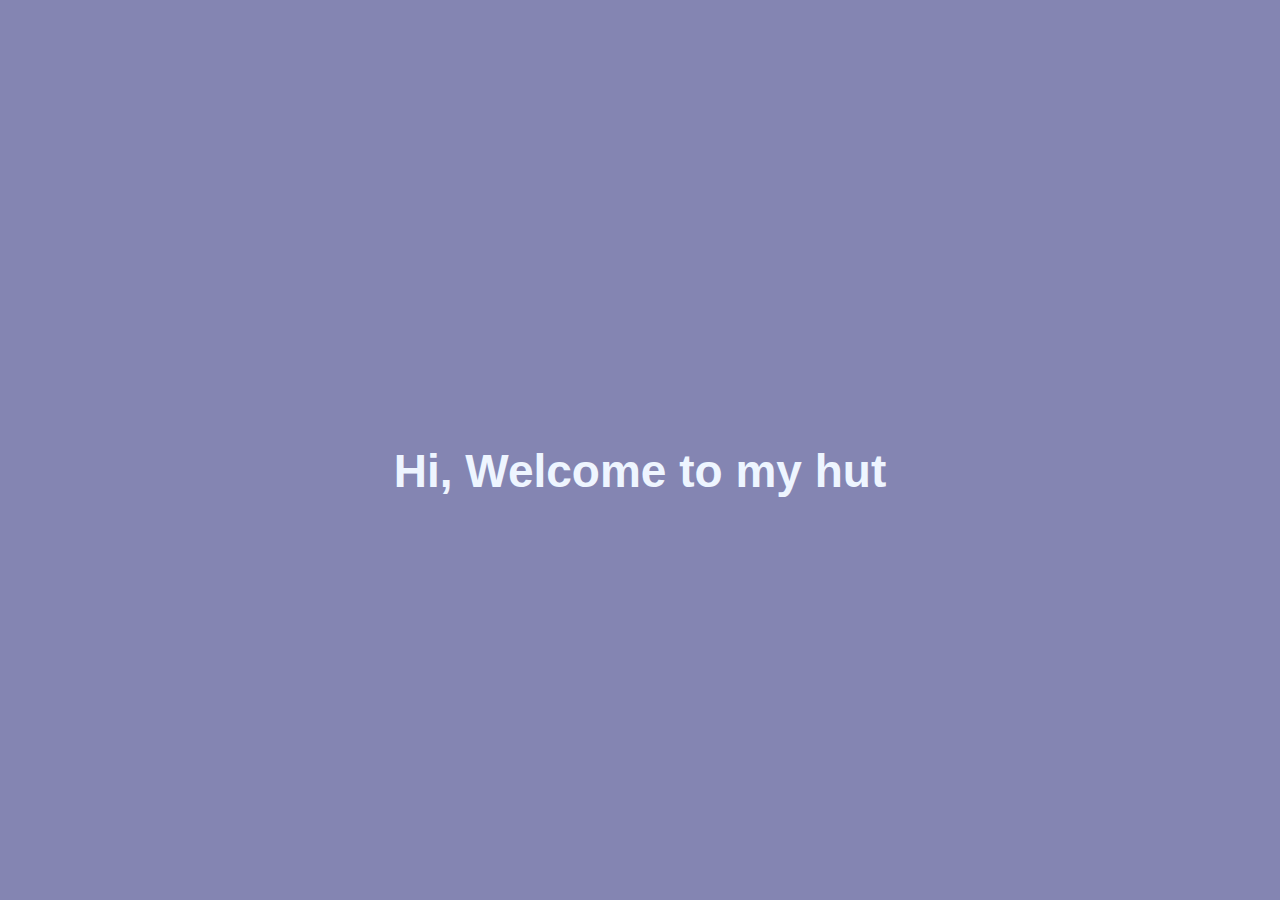
==== index.html @ 17c66dd8 "first commit" ====
<!DOCTYPE html>
<html lang="en">
<head>
    <meta charset="UTF-8">
    <meta name="viewport" content="width=device-width, initial-scale=1.0">
    <title>Document</title>
    <style>
        h1 {position: absolute;  
            top: 50%;
            left: 50%;
            transform: translate(-50%, -50%);
        }
        
        body {
            background-color: rgb(132,133,178);
        }

        a {
            text-decoration: none;
            color: rgb(238, 245, 255);
            font-family: 'Franklin Gothic Medium', 'Arial Narrow', Arial, sans-serif;
            font-size: 46px;
            text-shadow: 0px 0px 20px 1px rgba(0, 0, 0,.5);
        }

        a:hover {
            font-size: 48px;
            color: rgb(154,216,254);
            transition: all .5s ease-in-out;
        }
    </style>
</head>
<body>
    <h1><a href="cv.html">Hi, Welcome to my hut</a></h1>
</body>
</html>
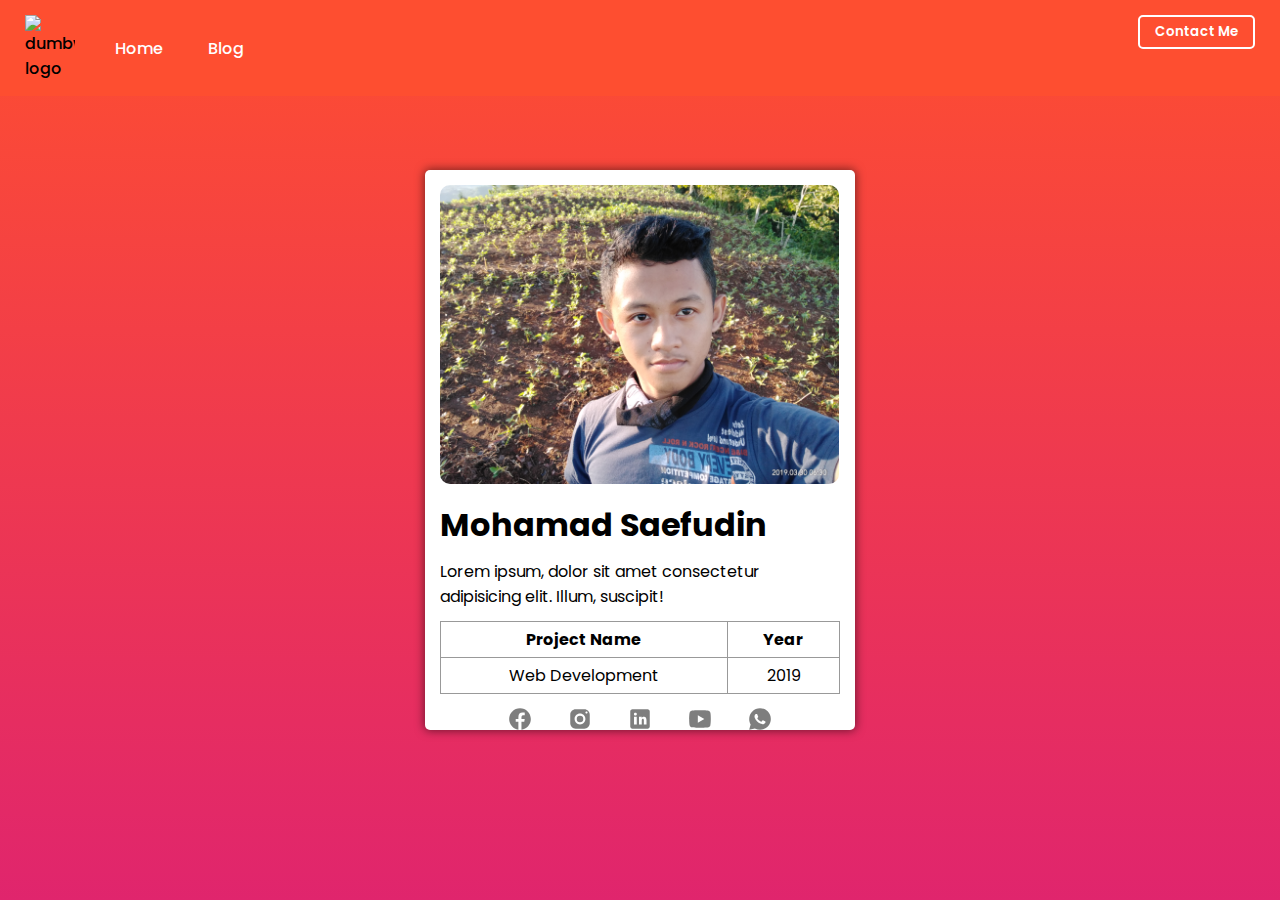
==== commit 06fecd6a: "update nav & form" ====
--- a/index.html
+++ b/index.html
@@ -1,36 +1,84 @@
 <!DOCTYPE html>
 <html lang="en">
+
 <head>
     <meta charset="UTF-8">
     <meta name="viewport" content="width=device-width, initial-scale=1.0">
-    <title>Document</title>
-    <style>
-        h1 {position: absolute;  
-            top: 50%;
-            left: 50%;
-            transform: translate(-50%, -50%);
-        }
-        
-        body {
-            background-color: rgb(132,133,178);
-        }
+    <title>my card</title>
+    <link rel="stylesheet" href="assets/css/styles-card.css">
+    <link rel="stylesheet" href="assets/css/styles-nav.css">
+    <link rel="icon" href="https://dumbways.id/assets/images/brandred.png">
+</head>
 
-        a {
-            text-decoration: none;
-            color: rgb(238, 245, 255);
-            font-family: 'Franklin Gothic Medium', 'Arial Narrow', Arial, sans-serif;
-            font-size: 46px;
-            text-shadow: 0px 0px 20px 1px rgba(0, 0, 0,.5);
-        }
+<body>
+    <!-- NAV START -->
+        <nav class="navbar">
+            <div class="menu">
+                <img class="logo" src="https://dumbways.id/assets/images/brandwhite.png" alt="dumbways logo">
+                <ul class="menu-ul">
+                    <li><a href="index.html">Home</a></li>
+                    <li><a href="#">Blog</a></li>
+                </ul>
+            </div>
+            <div>
+                <button class="contact" onclick="window.location.href='html/form.html'">Contact Me</button>
+            </div>
+        </nav>
+    <!-- NAV END -->
 
-        a:hover {
-            font-size: 48px;
-            color: rgb(154,216,254);
-            transition: all .5s ease-in-out;
-        }
-    </style>
-</head>
-<body>
-    <h1><a href="cv.html">Hi, Welcome to my hut</a></h1>
+    <!-- CARD START -->
+    <section class="card">
+        <img class="picture" src="../assets/img/foto.jpg" alt="my picture">
+        <h1 class="head">Mohamad Saefudin</h1>
+        <p class="paragraf">Lorem ipsum, dolor sit amet consectetur adipisicing elit. Illum, suscipit!</p>
+        <table class="table" border="1">
+            <thead>
+                <tr>
+                    <th>Project Name</th>
+                    <th>Year</th>
+                </tr>
+            </thead>
+            <tbody>
+                <tr>
+                    <td>Web Development</td>
+                    <td>2019</td>
+                </tr>
+            </tbody>
+        </table>
+        <ul class="icon">
+            <li class="social"><a href="#"><svg xmlns="http://www.w3.org/2000/svg" x="0px" y="0px" width="60" height="26"
+                        viewBox="0 0 24 24">
+                        <path
+                            d="M12,2C6.477,2,2,6.477,2,12c0,5.013,3.693,9.153,8.505,9.876V14.65H8.031v-2.629h2.474v-1.749 c0-2.896,1.411-4.167,3.818-4.167c1.153,0,1.762,0.085,2.051,0.124v2.294h-1.642c-1.022,0-1.379,0.969-1.379,2.061v1.437h2.995 l-0.406,2.629h-2.588v7.247C18.235,21.236,22,17.062,22,12C22,6.477,17.523,2,12,2z">
+                        </path>
+                    </svg></a></li>
+            <li class="social"><a href="#"><svg xmlns="http://www.w3.org/2000/svg" x="0px" y="0px" width="60" height="26"
+                        viewBox="0 0 24 24">
+                        <path
+                            d="M 8 3 C 5.239 3 3 5.239 3 8 L 3 16 C 3 18.761 5.239 21 8 21 L 16 21 C 18.761 21 21 18.761 21 16 L 21 8 C 21 5.239 18.761 3 16 3 L 8 3 z M 18 5 C 18.552 5 19 5.448 19 6 C 19 6.552 18.552 7 18 7 C 17.448 7 17 6.552 17 6 C 17 5.448 17.448 5 18 5 z M 12 7 C 14.761 7 17 9.239 17 12 C 17 14.761 14.761 17 12 17 C 9.239 17 7 14.761 7 12 C 7 9.239 9.239 7 12 7 z M 12 9 A 3 3 0 0 0 9 12 A 3 3 0 0 0 12 15 A 3 3 0 0 0 15 12 A 3 3 0 0 0 12 9 z">
+                        </path>
+                    </svg></a></li>
+            <li class="social"><a href="#"><svg xmlns="http://www.w3.org/2000/svg" x="0px" y="0px" width="60" height="26"
+                        viewBox="0 0 24 24">
+                        <path
+                            d="M19,3H5C3.895,3,3,3.895,3,5v14c0,1.105,0.895,2,2,2h14c1.105,0,2-0.895,2-2V5C21,3.895,20.105,3,19,3z M9,17H6.477v-7H9 V17z M7.694,8.717c-0.771,0-1.286-0.514-1.286-1.2s0.514-1.2,1.371-1.2c0.771,0,1.286,0.514,1.286,1.2S8.551,8.717,7.694,8.717z M18,17h-2.442v-3.826c0-1.058-0.651-1.302-0.895-1.302s-1.058,0.163-1.058,1.302c0,0.163,0,3.826,0,3.826h-2.523v-7h2.523v0.977 C13.93,10.407,14.581,10,15.802,10C17.023,10,18,10.977,18,13.174V17z">
+                        </path>
+                    </svg></a></li>
+            <li class="social"><a href="#"><svg xmlns="http://www.w3.org/2000/svg" x="0px" y="0px" width="60" height="26"
+                        viewBox="0 0 24 24">
+                        <path
+                            d="M21.582,6.186c-0.23-0.86-0.908-1.538-1.768-1.768C18.254,4,12,4,12,4S5.746,4,4.186,4.418 c-0.86,0.23-1.538,0.908-1.768,1.768C2,7.746,2,12,2,12s0,4.254,0.418,5.814c0.23,0.86,0.908,1.538,1.768,1.768 C5.746,20,12,20,12,20s6.254,0,7.814-0.418c0.861-0.23,1.538-0.908,1.768-1.768C22,16.254,22,12,22,12S22,7.746,21.582,6.186z M10,15.464V8.536L16,12L10,15.464z">
+                        </path>
+                    </svg></a></li>
+            <li class="social"><a href="#"><svg xmlns="http://www.w3.org/2000/svg" x="0px" y="0px" width="60" height="26"
+                        viewBox="0 0 24 24">
+                        <path
+                            d="M19.077,4.928C17.191,3.041,14.683,2.001,12.011,2c-5.506,0-9.987,4.479-9.989,9.985 c-0.001,1.76,0.459,3.478,1.333,4.992L2,22l5.233-1.237c1.459,0.796,3.101,1.215,4.773,1.216h0.004 c5.505,0,9.986-4.48,9.989-9.985C22.001,9.325,20.963,6.816,19.077,4.928z M16.898,15.554c-0.208,0.583-1.227,1.145-1.685,1.186 c-0.458,0.042-0.887,0.207-2.995-0.624c-2.537-1-4.139-3.601-4.263-3.767c-0.125-0.167-1.019-1.353-1.019-2.581 S7.581,7.936,7.81,7.687c0.229-0.25,0.499-0.312,0.666-0.312c0.166,0,0.333,0,0.478,0.006c0.178,0.007,0.375,0.016,0.562,0.431 c0.222,0.494,0.707,1.728,0.769,1.853s0.104,0.271,0.021,0.437s-0.125,0.27-0.249,0.416c-0.125,0.146-0.262,0.325-0.374,0.437 c-0.125,0.124-0.255,0.26-0.11,0.509c0.146,0.25,0.646,1.067,1.388,1.728c0.954,0.85,1.757,1.113,2.007,1.239 c0.25,0.125,0.395,0.104,0.541-0.063c0.146-0.166,0.624-0.728,0.79-0.978s0.333-0.208,0.562-0.125s1.456,0.687,1.705,0.812 c0.25,0.125,0.416,0.187,0.478,0.291C17.106,14.471,17.106,14.971,16.898,15.554z">
+                        </path>
+                    </svg></a></li>
+        </ul>
+    </section>
+    <!-- CARD END -->
 </body>
+
 </html>--- a/assets/css/styles-card.css
+++ b/assets/css/styles-card.css
@@ -0,0 +1,77 @@
+
+* {
+    margin: 0;
+    padding: 0;
+    font-family: 'Times New Roman', Times, serif;
+}
+
+body {
+    background: linear-gradient(to top, rgb(224,37,109), rgb(254,78,48));
+    height: 100vh;
+}
+
+.card {
+    width: 400px;
+    height: 530px;
+    border-radius: 5px;
+    padding: 15px;
+    position: absolute;
+    top: 50%;
+    left: 50%;
+    transform: translate(-50%, -50%);
+    background-color: rgb(255, 255, 255);
+    box-shadow: 0px 0px 10px 1px rgba(0, 0, 0,.5);
+    -webkit-border-radius: 5px;
+    -moz-border-radius: 5px;
+    -ms-border-radius: 5px;
+    -o-border-radius: 5px;
+}
+
+.picture {
+    width: 399px;
+    margin: auto;
+    border-radius: 10px;
+    -webkit-border-radius: 10px;
+    -moz-border-radius: 10px;
+    -ms-border-radius: 10px;
+    -o-border-radius: 10px;
+}
+
+.head, .paragraf {
+    margin-top: 10px;
+}
+
+.table {
+    margin: 12px auto;
+    width: 100%;
+    padding: 5px;
+    text-align: center;
+    border-collapse: collapse;
+}
+
+
+table, td, th {
+    border: 1.5px solid #999;
+    padding: 5px 15px; 
+}
+
+.icon {
+    display: flex;
+    justify-content: center;
+}
+
+.icon .social{
+    list-style-type: none;
+}
+
+.social a {
+    opacity: .5;
+}
+
+.social a:hover{
+    opacity: 1;
+    transition: .4s ease-in-out;
+}
+
+
+
--- a/assets/css/styles-nav.css
+++ b/assets/css/styles-nav.css
@@ -0,0 +1,82 @@
+@import url('https://fonts.googleapis.com/css2?family=Bebas+Neue&family=Caveat:wght@500&family=Indie+Flower&family=Inter:wght@200;400;600;700&family=Lato:wght@300;400&family=Poppins:wght@200;300;400&family=Raleway:wght@400;700&display=swap');
+
+* {
+    margin: 0;
+    padding: 0;
+    font-family: Poppins, Arial, Helvetica, sans-serif;
+}
+
+.navbar {
+    font-weight: 500;
+    background-color: rgb(254,78,48);
+    display: flex;
+    padding: 15px;
+    justify-content: space-between;
+}
+
+.menu {
+    display: flex;
+    gap: 30px;
+
+}
+
+.logo {
+    width: 50px;
+    margin-left: 10px;
+}
+
+.menu-ul {
+    display: flex;
+    list-style: none;
+    gap: 25px;
+    align-items: center;
+}
+
+.menu-ul li a {
+    text-decoration: none;
+    padding: 10px;
+    color: white;
+    border-bottom: 2.5px solid rgba(0, 0, 0, 0);
+    transition: .3s ease-in-out;
+    -webkit-transition: .3s ease-in-out;
+    -moz-transition: .3s ease-in-out;
+    -ms-transition: .3s ease-in-out;
+    -o-transition: .3s ease-in-out;
+}
+
+.menu-ul li a:hover {
+    border-bottom: 2.5px solid white;
+    padding: 10px;
+    opacity: 1;
+}
+
+.contact {
+    background-color: rgb(254,78,48);
+    color: white;
+    padding: 5px 15px;
+    border: 2.2px solid white;
+    margin-right: 10px;
+    font-weight: 600;
+    cursor: pointer;
+    align-items: center;
+    border-radius: 5px;
+    -webkit-border-radius: 5px;
+    -moz-border-radius: 5px;
+    -ms-border-radius: 5px;
+    -o-border-radius: 5px;
+    transition: .3s ease-in-out;
+    -webkit-transition: .3s ease-in-out;
+    -moz-transition: .3s ease-in-out;
+    -ms-transition: .3s ease-in-out;
+    -o-transition: .3s ease-in-out;
+}
+
+.contact:hover {
+    background-color: white;
+    border-color: white;
+    color: rgb(254,78,48);
+}
+
+
+
+
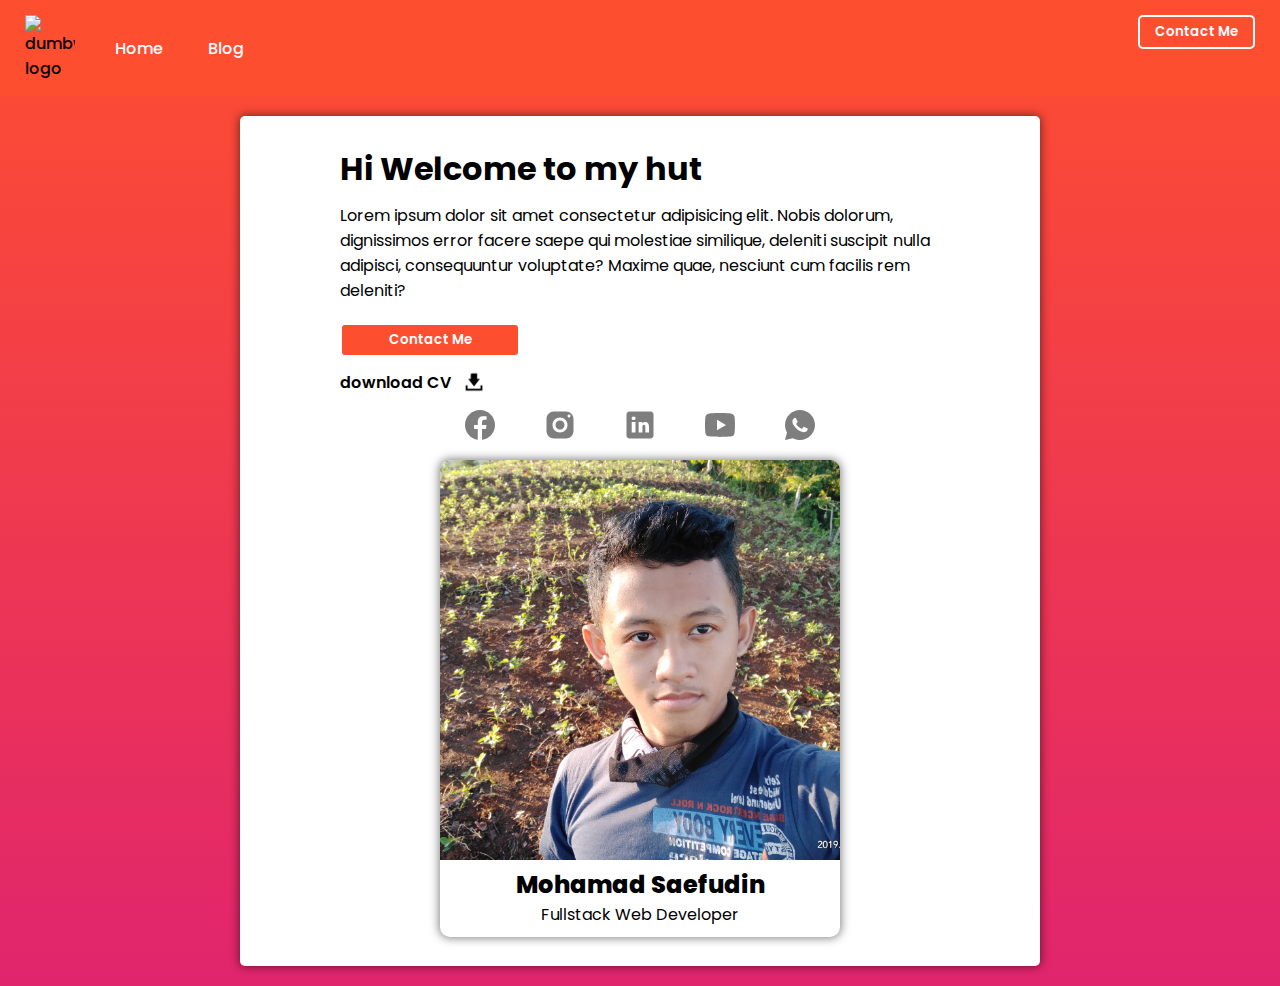
==== commit 6dcd7048: "Update 4 post blog" ====
--- a/index.html
+++ b/index.html
@@ -7,76 +7,73 @@
     <title>my card</title>
     <link rel="stylesheet" href="assets/css/styles-card.css">
     <link rel="stylesheet" href="assets/css/styles-nav.css">
-    <link rel="icon" href="https://dumbways.id/assets/images/brandred.png">
+    <link rel="icon" href="https://www.filepicker.io/api/file/mWcP190oTCqiAo5VjrE8">
 </head>
 
 <body>
     <!-- NAV START -->
-        <nav class="navbar">
-            <div class="menu">
-                <img class="logo" src="https://dumbways.id/assets/images/brandwhite.png" alt="dumbways logo">
-                <ul class="menu-ul">
-                    <li><a href="index.html">Home</a></li>
-                    <li><a href="#">Blog</a></li>
-                </ul>
-            </div>
-            <div>
-                <button class="contact" onclick="window.location.href='html/form.html'">Contact Me</button>
-            </div>
-        </nav>
+    <nav class="navbar">
+        <div class="menu">
+            <img class="logo" src="https://dumbways.id/assets/images/brandwhite.png" alt="dumbways logo">
+            <ul class="menu-ul">
+                <li><a href="index.html">Home</a></li>
+                <li><a href="html/blog.html">Blog</a></li>
+            </ul>
+        </div>
+        <div>
+            <button class="contact" onclick="window.location.href='html/form.html'">Contact Me</button>
+        </div>
+    </nav>
     <!-- NAV END -->
 
     <!-- CARD START -->
     <section class="card">
-        <img class="picture" src="../assets/img/foto.jpg" alt="my picture">
-        <h1 class="head">Mohamad Saefudin</h1>
-        <p class="paragraf">Lorem ipsum, dolor sit amet consectetur adipisicing elit. Illum, suscipit!</p>
-        <table class="table" border="1">
-            <thead>
-                <tr>
-                    <th>Project Name</th>
-                    <th>Year</th>
-                </tr>
-            </thead>
-            <tbody>
-                <tr>
-                    <td>Web Development</td>
-                    <td>2019</td>
-                </tr>
-            </tbody>
-        </table>
+        <div class="paragraf-group">
+            <h1>Hi Welcome to my hut</h1>
+            <p>Lorem ipsum dolor sit amet consectetur adipisicing elit. Nobis dolorum, dignissimos error facere saepe
+                qui molestiae similique, deleniti suscipit nulla adipisci, consequuntur voluptate? Maxime quae, nesciunt
+                cum facilis rem deleniti?</p>
+            <button class="contact-me" onclick="window.location.href='html/form.html'">Contact Me</button>
+                <a href="" download="">download CV<img src="assets/img/unduh.png" alt="download-logo"></a>
+            </div>
+        </div>
         <ul class="icon">
-            <li class="social"><a href="#"><svg xmlns="http://www.w3.org/2000/svg" x="0px" y="0px" width="60" height="26"
-                        viewBox="0 0 24 24">
+            <li class="social"><a href="#"><svg xmlns="http://www.w3.org/2000/svg" x="0px" y="0px" width="80"
+                        height="36" viewBox="0 0 24 24">
                         <path
                             d="M12,2C6.477,2,2,6.477,2,12c0,5.013,3.693,9.153,8.505,9.876V14.65H8.031v-2.629h2.474v-1.749 c0-2.896,1.411-4.167,3.818-4.167c1.153,0,1.762,0.085,2.051,0.124v2.294h-1.642c-1.022,0-1.379,0.969-1.379,2.061v1.437h2.995 l-0.406,2.629h-2.588v7.247C18.235,21.236,22,17.062,22,12C22,6.477,17.523,2,12,2z">
                         </path>
                     </svg></a></li>
-            <li class="social"><a href="#"><svg xmlns="http://www.w3.org/2000/svg" x="0px" y="0px" width="60" height="26"
-                        viewBox="0 0 24 24">
+            <li class="social"><a href="#"><svg xmlns="http://www.w3.org/2000/svg" x="0px" y="0px" width="80"
+                        height="36" viewBox="0 0 24 24">
                         <path
                             d="M 8 3 C 5.239 3 3 5.239 3 8 L 3 16 C 3 18.761 5.239 21 8 21 L 16 21 C 18.761 21 21 18.761 21 16 L 21 8 C 21 5.239 18.761 3 16 3 L 8 3 z M 18 5 C 18.552 5 19 5.448 19 6 C 19 6.552 18.552 7 18 7 C 17.448 7 17 6.552 17 6 C 17 5.448 17.448 5 18 5 z M 12 7 C 14.761 7 17 9.239 17 12 C 17 14.761 14.761 17 12 17 C 9.239 17 7 14.761 7 12 C 7 9.239 9.239 7 12 7 z M 12 9 A 3 3 0 0 0 9 12 A 3 3 0 0 0 12 15 A 3 3 0 0 0 15 12 A 3 3 0 0 0 12 9 z">
                         </path>
                     </svg></a></li>
-            <li class="social"><a href="#"><svg xmlns="http://www.w3.org/2000/svg" x="0px" y="0px" width="60" height="26"
-                        viewBox="0 0 24 24">
+            <li class="social"><a href="#"><svg xmlns="http://www.w3.org/2000/svg" x="0px" y="0px" width="80"
+                        height="36" viewBox="0 0 24 24">
                         <path
                             d="M19,3H5C3.895,3,3,3.895,3,5v14c0,1.105,0.895,2,2,2h14c1.105,0,2-0.895,2-2V5C21,3.895,20.105,3,19,3z M9,17H6.477v-7H9 V17z M7.694,8.717c-0.771,0-1.286-0.514-1.286-1.2s0.514-1.2,1.371-1.2c0.771,0,1.286,0.514,1.286,1.2S8.551,8.717,7.694,8.717z M18,17h-2.442v-3.826c0-1.058-0.651-1.302-0.895-1.302s-1.058,0.163-1.058,1.302c0,0.163,0,3.826,0,3.826h-2.523v-7h2.523v0.977 C13.93,10.407,14.581,10,15.802,10C17.023,10,18,10.977,18,13.174V17z">
                         </path>
                     </svg></a></li>
-            <li class="social"><a href="#"><svg xmlns="http://www.w3.org/2000/svg" x="0px" y="0px" width="60" height="26"
-                        viewBox="0 0 24 24">
+            <li class="social"><a href="#"><svg xmlns="http://www.w3.org/2000/svg" x="0px" y="0px" width="80"
+                        height="36" viewBox="0 0 24 24">
                         <path
                             d="M21.582,6.186c-0.23-0.86-0.908-1.538-1.768-1.768C18.254,4,12,4,12,4S5.746,4,4.186,4.418 c-0.86,0.23-1.538,0.908-1.768,1.768C2,7.746,2,12,2,12s0,4.254,0.418,5.814c0.23,0.86,0.908,1.538,1.768,1.768 C5.746,20,12,20,12,20s6.254,0,7.814-0.418c0.861-0.23,1.538-0.908,1.768-1.768C22,16.254,22,12,22,12S22,7.746,21.582,6.186z M10,15.464V8.536L16,12L10,15.464z">
                         </path>
                     </svg></a></li>
-            <li class="social"><a href="#"><svg xmlns="http://www.w3.org/2000/svg" x="0px" y="0px" width="60" height="26"
-                        viewBox="0 0 24 24">
+            <li class="social"><a href="#"><svg xmlns="http://www.w3.org/2000/svg" x="0px" y="0px" width="80"
+                        height="36" viewBox="0 0 24 24">
                         <path
                             d="M19.077,4.928C17.191,3.041,14.683,2.001,12.011,2c-5.506,0-9.987,4.479-9.989,9.985 c-0.001,1.76,0.459,3.478,1.333,4.992L2,22l5.233-1.237c1.459,0.796,3.101,1.215,4.773,1.216h0.004 c5.505,0,9.986-4.48,9.989-9.985C22.001,9.325,20.963,6.816,19.077,4.928z M16.898,15.554c-0.208,0.583-1.227,1.145-1.685,1.186 c-0.458,0.042-0.887,0.207-2.995-0.624c-2.537-1-4.139-3.601-4.263-3.767c-0.125-0.167-1.019-1.353-1.019-2.581 S7.581,7.936,7.81,7.687c0.229-0.25,0.499-0.312,0.666-0.312c0.166,0,0.333,0,0.478,0.006c0.178,0.007,0.375,0.016,0.562,0.431 c0.222,0.494,0.707,1.728,0.769,1.853s0.104,0.271,0.021,0.437s-0.125,0.27-0.249,0.416c-0.125,0.146-0.262,0.325-0.374,0.437 c-0.125,0.124-0.255,0.26-0.11,0.509c0.146,0.25,0.646,1.067,1.388,1.728c0.954,0.85,1.757,1.113,2.007,1.239 c0.25,0.125,0.395,0.104,0.541-0.063c0.146-0.166,0.624-0.728,0.79-0.978s0.333-0.208,0.562-0.125s1.456,0.687,1.705,0.812 c0.25,0.125,0.416,0.187,0.478,0.291C17.106,14.471,17.106,14.971,16.898,15.554z">
                         </path>
                     </svg></a></li>
         </ul>
+        <div class="picture-group">
+            <img class="picture" src="../assets/img/foto.jpg" alt="my picture">
+            <h1 class="head">Mohamad Saefudin</h1>
+            <p class="paragraf">Fullstack Web Developer</p>
+        </div>
     </section>
     <!-- CARD END -->
 </body>
--- a/assets/css/styles-card.css
+++ b/assets/css/styles-card.css
@@ -3,22 +3,25 @@
     margin: 0;
     padding: 0;
     font-family: 'Times New Roman', Times, serif;
+    box-sizing: border-box;
 }
 
 body {
     background: linear-gradient(to top, rgb(224,37,109), rgb(254,78,48));
-    height: 100vh;
+    background-repeat: no-repeat;
+    height: 100%;
 }
 
 .card {
-    width: 400px;
-    height: 530px;
+    width: 800px;
+    height: 850px;
     border-radius: 5px;
-    padding: 15px;
-    position: absolute;
-    top: 50%;
-    left: 50%;
-    transform: translate(-50%, -50%);
+    padding: 30px 0;
+    margin: 20px auto;
+    display: flex;
+    flex-direction: column;
+    align-items: center;
+    justify-content: center;
     background-color: rgb(255, 255, 255);
     box-shadow: 0px 0px 10px 1px rgba(0, 0, 0,.5);
     -webkit-border-radius: 5px;
@@ -27,32 +30,96 @@
     -o-border-radius: 5px;
 }
 
-.picture {
-    width: 399px;
-    margin: auto;
-    border-radius: 10px;
-    -webkit-border-radius: 10px;
-    -moz-border-radius: 10px;
-    -ms-border-radius: 10px;
-    -o-border-radius: 10px;
+.paragraf-group {
+    display: flex;
+    flex-direction: column;
+    width: 600px;
 }
 
-.head, .paragraf {
+.paragraf-group h1 {
+    font-weight: 700;
+    margin-bottom: 10px;
+}
+
+.paragraf-group p {
+    margin-bottom: 20px;
+}
+
+.contact-me {
+    background-color: rgb(254,78,48);
+    color: white;
+    padding: 5px 15px;
+    width: 30%;
+    margin-bottom: 10px;
+    border: 2.2px solid white;
+    margin-right: 10px;
+    font-weight: 600;
+    cursor: pointer;
+    align-items: center;
+    border-radius: 5px;
+    -webkit-border-radius: 5px;
+    -moz-border-radius: 5px;
+    -ms-border-radius: 5px;
+    -o-border-radius: 5px;
+    transition: .3s ease-in-out;
+    -webkit-transition: .3s ease-in-out;
+    -moz-transition: .3s ease-in-out;
+    -ms-transition: .3s ease-in-out;
+    -o-transition: .3s ease-in-out;
+}
+
+.contact-me:hover {
+    background-color: white;
+    border-color: white;
+    color: rgb(254,78,48);
+    border-color: rgb(254,78,48);
+}
+
+.contact-me-group {
+    display: flex;
+    align-items: center;
+}
+
+.paragraf-group a img {
+    width: 30px;
+    margin-left: 8px;
+}
+
+.paragraf-group a {
+    text-decoration: none;
+    color: black;
+    margin-bottom: 10px;
+    font-weight: 600;
+    display: flex;
+    align-items: center;
+}
+
+.picture-group {
+    text-align: center;
+    box-shadow: 0px 0px 10px 1px rgba(0, 0, 0,.5);
+    border-radius: 10px;
     margin-top: 10px;
 }
 
-.table {
-    margin: 12px auto;
-    width: 100%;
-    padding: 5px;
-    text-align: center;
-    border-collapse: collapse;
+.picture {
+    width: 400px;
+    height: 400px;
+    object-fit: cover;
+    margin: auto;
+    border-radius: 10px 10px 0px 0px;
+    -webkit-border-radius: 10px 10px 0px 0px;
+    -moz-border-radius: 10px 10px 0px 0px;
+    -ms-border-radius: 10px 10px 0px 0px;
+    -o-border-radius: 10px 10px 0px 0px;
 }
 
+.head {
+    font-size: 24px;
+    font-weight: 800;
+}
 
-table, td, th {
-    border: 1.5px solid #999;
-    padding: 5px 15px; 
+.paragraf {
+    margin-bottom: 10px;
 }
 
 .icon {
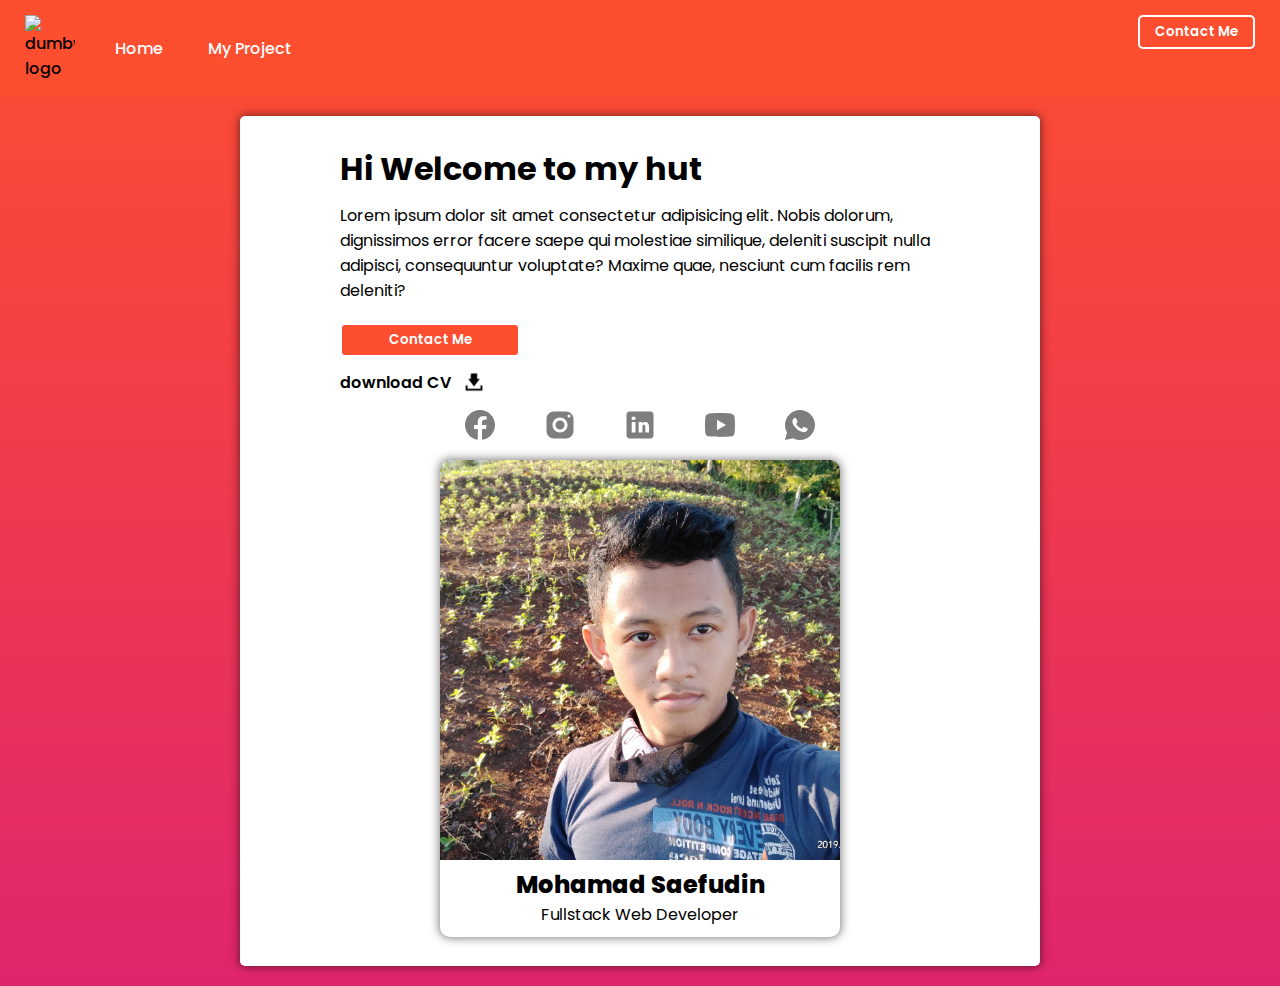
==== commit dfc997ab: "Update 4 My Project page" ====
--- a/index.html
+++ b/index.html
@@ -17,7 +17,7 @@
             <img class="logo" src="https://dumbways.id/assets/images/brandwhite.png" alt="dumbways logo">
             <ul class="menu-ul">
                 <li><a href="index.html">Home</a></li>
-                <li><a href="html/blog.html">Blog</a></li>
+                <li><a href="html/blog.html">My Project</a></li>
             </ul>
         </div>
         <div>
